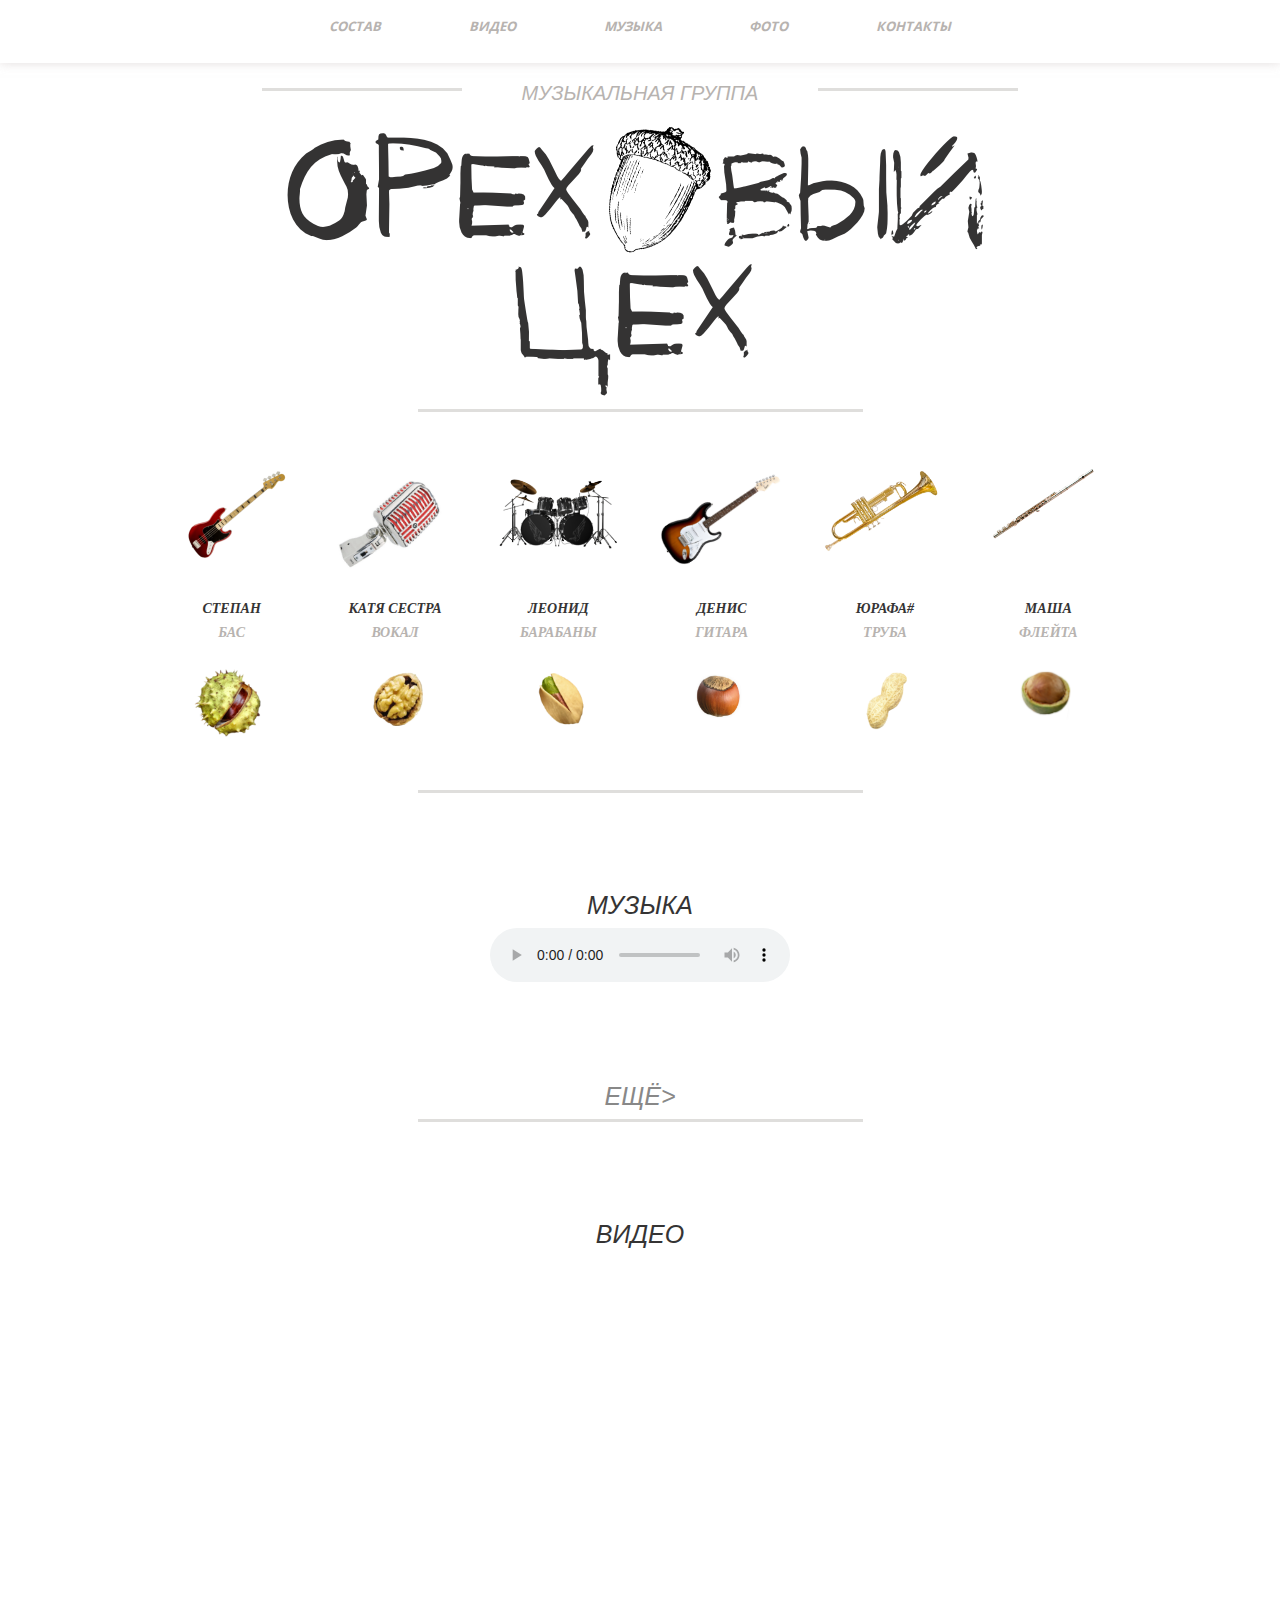
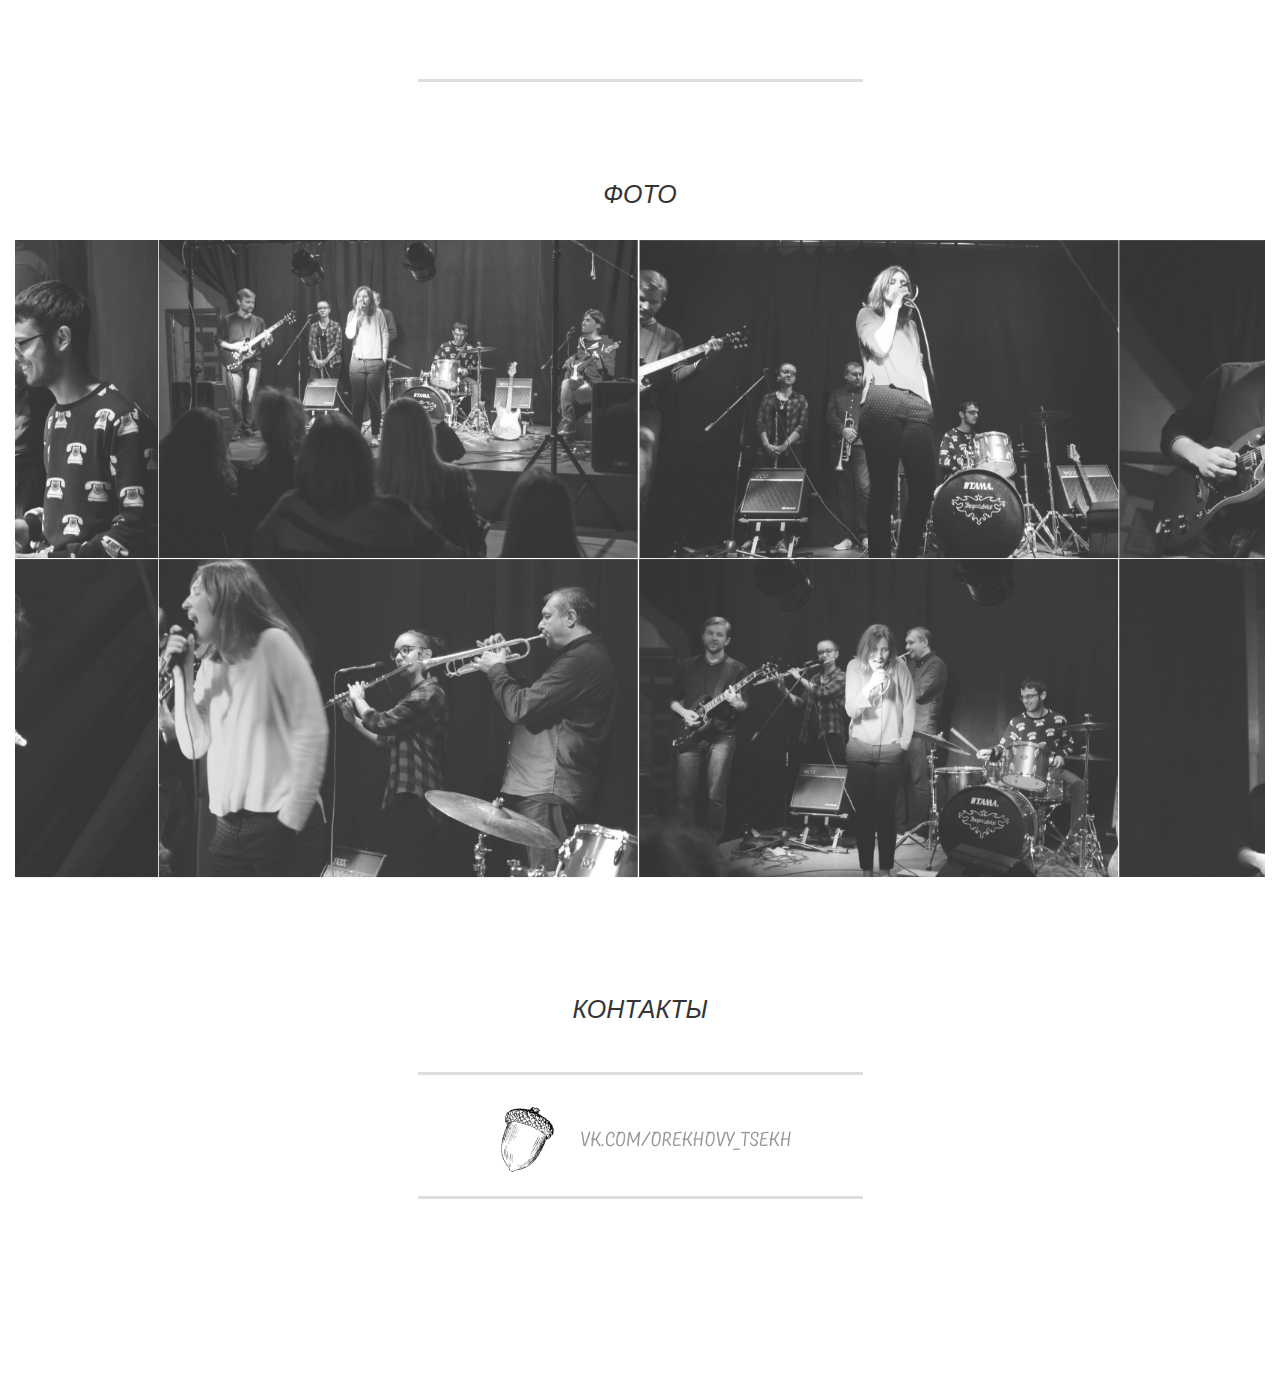
==== index.html @ 38ca6be2 "commit nut" ====
<!DOCTYPE html>
<html lang="en">
<head>
	<meta charset="UTF-8">
	<title>arts</title>
	<meta name="viewport" content="width=device-width, initial-scale=1">
	<link rel="stylesheet" href="bootstrap/css/bootstrap.min.css">
	<link rel="stylesheet" href="bootstrap/css/bootstrap-theme.min.css">
	<link rel="stylesheet" href="style/fonts.css">
	<script src="https://ajax.googleapis.com/ajax/libs/jquery/2.2.0/jquery.min.js"></script>
	<script src="bootstrap/js/bootstrap.min.js"></script>
	<link rel="stylesheet" href="bootstrap/css/bootstrap.min.css">
	<link rel="stylesheet" href="bootstrap/css/bootstrap-theme.min.css">
	<link rel="stylesheet" href="style/style.css">
	<link rel="stylesheet" href="style/fonts.css">
	<link rel="stylesheet" href="css/media.css" />
</head>
<body>



	<header>
<!-- <video autoplay loop muted class="bgvideo" id="bgvideo">
   <source src="video.mp4" type="video/mp4"></source>
  </video> -->
<!-- <div class="fullscreen-bg">
    <div class="overlay">
        <h1>Простой пример<br>фонового видео на сайте</h1>
    </div>
    <video loop muted autoplay poster="video/plane.jpg" class="fullscreen-bg__video">
        <source src="video.mp4" type="video/mp4">
        <source src="video/plane.webm" type="video/webm">
    </video>
</div> -->
		<div class="header_container">
			<div class="wrapper">
				<div class="container">
					<div class="row">
						<div class="fluid">
							<div class="col-sm-12 col-xs-12">
								<div class="menu clearfix">
									<ul class="menu-nav">
										<li>
											<a href="#">СОСТАВ</a>
										</li>
										<li>
											<a href="#">ВИДЕО</a>
										</li>
										<li>
											<a href="#">МУЗЫКА</a>
										</li>
										<li>
											<a href="#">ФОТО</a>
										</li>
										<li>
											<a href="#">КОНТАКТЫ</a>
										</li>
										<!-- 	<video class="fullscreen-bg__video" autoplay loop>
   <source src="video.mp4" type="video/mp4">
   <source src="video/video1.webm" type="video/webm">
   <source src="video/video3.ogv" type="video/ogg"/>
		</video> -->
									</ul>
								</div>
							</div>
						</div>
					</div>
				</div>
			</div>

				<!-- 	<video class="fullscreen-bg__video" autoplay loop>
   <source src="video.mp4" type="video/mp4">
   <source src="video/video1.webm" type="video/webm">
   <source src="video/video3.ogv" type="video/ogg"/>
		</video> -->
		</div>
	<!-- 	<video class="fullscreen-bg__video" autoplay loop>
   <source src="video.mp4" type="video/mp4">
   <source src="video/video1.webm" type="video/webm">
   <source src="video/video3.ogv" type="video/ogg"/>
		</video> -->
	</header>
	<div class="container-info">
		<div class="container">
			<div class="row">
				<div class="col-lg-4 col-md-4 col-sm-4  col-xs-4">
					<div class="container-line-left">		
					</div>
				</div>
				<div class="col-lg-4 col-md-4 col-sm-4  col-xs-4">
					<div class="col-music_grup">
						<p>МУЗЫКАЛЬНАЯ ГРУППА</p>
					</div>
				</div>
				<div class="col-lg-4 col-md-4 col-sm-4  col-xs-4">
					<div class="container-line-right ">		
					</div>
				</div>
			</div>
			<div class="row">
				<div class="col-lg-12 col-md-12 col-sm-12  col-xs-12">
					<div class="site-name">
						<img src="image/logo.png" alt="Картинка не найдена">
					</div>
				</div>
				<div class="col-lg-12 col-md-12 col-sm-12  col-xs-12">
					<div class="col-line">			
					</div>
				</div>

			</div>
		</div>
	</div>
	<div class="container_musical_instruments">
		<div class="container">
			<div class="row">
				<div class="col-sm-2 col-xs-6">
					<div class="nature">
						<img src="image/electric-guitar.png" alt="Картинка не найдена">
					</div>
					<p class="info name">СТЕПАН 
					</p>
					<p class="info">БАС </p>
					<div class="nature-img">
						<img src="image/chestnut.png" alt="Картинка не найдена">
					</div>
				</div>
				<div class="col-sm-2 col-xs-6">
					<div class="nature">
						<img src="image/microphone.png" alt="Картинка не найдена">
					</div>
					<p class="info name">КАТЯ СЕСТРА
					</p>
					<p class="info">ВОКАЛ </p>
					<div class="nature-img">
						<img src="image/nut.png" alt="Картинка не найдена">
					</div>
				</div>
				<div class="col-sm-2 col-xs-6">
					<div class="nature">
						<img src="image/leonid.png" alt="Картинка не найдена">
					</div>
					<p class="info name">ЛЕОНИД
					</p>
					<p class="info">БАРАБАНЫ</p>
					<div class="nature-img">
						<img src="image/pistachios.png" alt="Картинка не найдена">
					</div>
				</div>
				<div class="col-sm-2 col-xs-6">
					<div class="nature">
						<img src="image/guitar.png" alt="Картинка не найдена">
					</div>
					<p class="info name">ДЕНИС
					</p>
					<p class="info">ГИТАРА</p>
				<div class="nature-img">
						<img src="image/acorn.png" alt="Картинка не найдена">
					</div>
				</div>
				<div class="col-sm-2 col-xs-6">
					<div class="nature">
						<img src="image/trumbet.png" alt="Картинка не найдена">
					</div>
					<p class="info name">ЮРАФА#
					</p>
					<p class="info">ТРУБА</p>
					<div class="nature-img">
						<img src="image/peanut.png" alt="Картинка не найдена">
					</div>
				</div>
				<div class="col-sm-2 col-xs-6">
					<div class="nature">
						<img src="image/flute.png" alt="Картинка не найдена">
					</div>
					<p class="info name">МАША
					</p>
					<p class="info">ФЛЕЙТА</p>
					<div class="nature-img">
						<img src="image/coconut.png" alt="Картинка не найдена">
					</div>
				</div>
				<div class="col-sm-12 col-xs-12">
					<div class="col-line">			
					</div>
				</div>
			</div>
		</div>
	</div>
	<div class="container-music">
		<div class="container">
			<div class="row">
				<div class="col-sm-12 col-xs-12">
					<p class="name-blok">МУЗЫКА</p>
					<div class="container-audio">
					<audio  src="Песенка.mp3" controls></audio>
					</div>
					<p class="name-blok"> <a  href=""> ЕЩЁ></a>
					</p>
					<div class="col-line">			
					</div>					
				</div>
			</div>
			<div class="row">
				<div class="col-sm-12 col-xs-12">
					<p class="name-blok">ВИДЕО</p>
				</div>
				<div class="col-sm-12 col-xs-12">
					<div class="video">
						<iframe width="490" height="320" src=http://www.youtube.com/embed/DkaUsBwe0fo
						frameborder="0" allowfullscreen></iframe>
					</div>			
					<div class="col-line">					
					</div>
				</div>
			</div>
		</div>
	</div>	
	<div class="container-foto">
		<div class="col-sm-12 col-xs-12">
			<p class="name-blok">ФОТО</p>
		</div>
		<div class="col-sm-12 col-xs-12">
			<div class="foto">	
			</div>
		</div>
	</div>
	<footer>
		<div class="container">
			<div class="row">
				<div class="col-sm-12 col-xs-12">
					<p class="name-blok contact">КОНТАКТЫ</p>
					<div class="col-line">			
					</div>
					<div class="orex-footer">
						<a href="#">
							<img src="image/footer.png" alt="Картинка не найдена">
						</a>
					</div>
					<div class="col-line last">		
					</div>
				</div>
			</div>
		</div>
	</footer>	
</body>
</html>
---- style/fonts.css ----
@font-face {
  font-family: 'OpenSansLight';
  src: url('../fonts/OpenSansLight/OpenSansLight.eot');
  src: local('☺'), url('../fonts/OpenSansLight/OpenSansLight.woff') format('woff'), url('../fonts/OpenSansLight/OpenSansLight.ttf') format('truetype'), url('../fonts/OpenSansLight/OpenSansLight.svg') format('svg');
  font-weight: normal;
  font-style: normal;
}
@font-face {
  font-family: 'OpenSansBold';
  src: url('../fonts/OpenSansBold/OpenSansBold.eot');
  src: local('☺'), url('../fonts/OpenSansBold/OpenSansBold.woff') format('woff'), url('../fonts/OpenSansBold/OpenSansBold.ttf') format('truetype'), url('../fonts/OpenSansBold/OpenSansBold.svg') format('svg');
  font-weight: normal;
  font-style: normal;
}
@font-face {
  font-family: 'Open_Sans';
  src: url('../fonts/Open_Sans/Open_Sans.eot');
  src: local('☺'), url('../fonts/Open_Sans/Open_Sans.woff') format('woff'), url('../fonts/Open_Sans/Open_Sans.ttf') format('truetype'), url('../fonts/Open_Sans/Open_Sans.svg') format('svg');
  font-weight: normal;
  font-style: normal;
}
---- style/style.css ----
*{
margin: 0;
padding: 0;
border: 0;
font-size: 100%;
font: inherit;
vertical-align: baseline;
-moz-box-sizing:border-box;
-webkit-box-sizing:border-box;
box-sizing:border-box;
}
/* HTML5 display-role reset for older browsers */
article, aside, details, figcaption, figure,
footer, header, hgroup, menu, nav, section {
display: block;
}
/*body {
line-height: 1;
overflow-x: hidden;
}*/
ol, ul {
list-style: none;
}
blockquote, q {
quotes: none;
}
blockquote:before, blockquote:after,
q:before, q:after {
content: '';
content: none;
}
table {
border-collapse: collapse;
border-spacing: 0;
}
.clearfix:before,
.clearfix:after {
content:"";
display:table;
}
.clearfix:after {
clear:both;
}
html {
width: 100%;
height: 100%
}
body{
min-height: 100%;
line-height: 1;
overflow-x: hidden;
}
.container{
width: 100%;
max-width: 980px;
margin: 0 auto;
}
.header-container{
background-position: center;
padding: 15px 0;
text-align: center;

}
.header_container{
box-shadow: 0 0 10px rgba(204, 196, 196, 0.57);
padding: 10px;
}

.wrapper{
width: 100%;
margin: 0 auto;
}
header{
background-repeat:no-repeat;
background-position: center;
margin: 0 auto;
text-align: center;
}

.menu {
float: none;
text-align: center;
}
.menu li {
float: none;
display: inline-block;
}
.menu-main{
margin-bottom: 10px;
}
.menu>ul>li>a{
padding: 10px 42px;
font-family: 'OpenSansBold';
font-size: 13px;
color: #b7b3b0;
display: inline-block;
text-transform: uppercase;
font-weight: bold; 
text-decoration: none; 
font-style: italic;
}
.menu-hover>li>a{
padding: 10px;
float: left;
width: 170px;
height: 37px;
border-bottom:2px solid #222222;
text-align: left;
margin-left: 20px;

}
a{
color: #888888;
}
.menu-hover {
width: 170px;
display: none; 
position: absolute;
z-index: 9999;
background: #000000;
}
.menu>ul>li>a:hover{
color: green;
text-decoration: none;
}
ul.menu-nav > li:hover > ul.menu-hover {
display: block;
}
.menu-hover>li>ul>li>a {
float: none;
color: #b7b3b0;
font-size: 24px;
text-decoration: none;
padding: 10px 40px;
display: inline-block;
border: 1px solid #000;
font-style: italic;
}
.menu-main p{
font-size: 23px;
font-family: 'OpenSansBold';
color: #ffffff;
margin-left: 40px;
 margin-left: 55px;
padding-top: 5px;
}
.container-line-left, .container-line-right {
margin-top: 25px;
width: 200px;
height: 3px;
text-align: center;
background-color: rgba(183, 179, 176, 0.44);
}
.container-line-right {
float: left;
}
.container-line-left{
float: right;
}
.col-music_grup{
margin-top: 20px;
margin-bottom: 20px;
text-align: center;
    color: #b7b3b0;
    font-size: 20px;
    font-style: italic;
}
.site-name{
margin: 0 auto;
text-align: center;
}

.nature{
margin-top: 50px;
height: 120px;
 margin-bottom: 20px;
 text-align: center;
}
.nature-img{
width: 80px;
height: 80px;
    margin: 0 auto;
text-align: center;
margin-bottom: 50px;
 margin-top: 20px;
}
.nature-img img, .nature img {
max-width: 100%;
}
.video{
text-align: center;
margin: 0 auto;
margin-top: 50px;
margin-bottom: 50px;
}
.site-name img{
max-width: 100%;
}
.info, .name{
text-align: center;
font-size: 14px;
font-family: 'OpenSansLight';
color: #b7b3b0;
    font-weight: bold;
    font-style: italic;
}
.info{
color: #b7b3b0;
}
.name{
color: #353434;
}

.col-line{
width: 445px;
height: 3px;
text-align: center;
margin: 0 auto;
    background-color: rgba(183, 179, 176, 0.44);
}
.name-blok{
margin-top: 100px;
text-align: center;
font-size: 25px;
color: #353434;
font-style: italic;
}
.foto {
height: 660px;
background: url(../image/foto.png);
background-repeat:no-repeat;
background-position: center;
margin-top: 20px;
}
.contact{
margin-bottom: 50px;
}
.orex-footer{
margin: 0 auto;
text-align: center;
}
.orex-footer img{
	max-width: 100%;
}
.last{
margin-bottom: 200px;
}
.container-audio{
margin: 0 auto;
text-align: center;
}

body {
  /*background: url('video.png');*/
  /*background-size: cover;*/
}

.bgvideo {
  position: fixed;
  right: 0;
  bottom: 0;
  min-width: 100%;
  min-height: 100%;
  width: auto;
  height: auto;
  z-index: -9999;
}
---- style/fonts.css ----
@font-face {
  font-family: 'OpenSansLight';
  src: url('../fonts/OpenSansLight/OpenSansLight.eot');
  src: local('☺'), url('../fonts/OpenSansLight/OpenSansLight.woff') format('woff'), url('../fonts/OpenSansLight/OpenSansLight.ttf') format('truetype'), url('../fonts/OpenSansLight/OpenSansLight.svg') format('svg');
  font-weight: normal;
  font-style: normal;
}
@font-face {
  font-family: 'OpenSansBold';
  src: url('../fonts/OpenSansBold/OpenSansBold.eot');
  src: local('☺'), url('../fonts/OpenSansBold/OpenSansBold.woff') format('woff'), url('../fonts/OpenSansBold/OpenSansBold.ttf') format('truetype'), url('../fonts/OpenSansBold/OpenSansBold.svg') format('svg');
  font-weight: normal;
  font-style: normal;
}
@font-face {
  font-family: 'Open_Sans';
  src: url('../fonts/Open_Sans/Open_Sans.eot');
  src: local('☺'), url('../fonts/Open_Sans/Open_Sans.woff') format('woff'), url('../fonts/Open_Sans/Open_Sans.ttf') format('truetype'), url('../fonts/Open_Sans/Open_Sans.svg') format('svg');
  font-weight: normal;
  font-style: normal;
}
---- css/media.css ----
@media (max-width: 1024px) and (min-width: 640px) {
}
@media (max-width: 990px) {
.menu>ul>li>a{
	padding: 10px 30px;
	}
	.menu {
    margin-left: 70px;
    margin-right: 70px;
}
}
@media (max-width: 768px) {
	.nature{
		width: 200px;
		margin: 0 auto;
		    text-align: center;
		    margin-bottom: 50px;
	}
	.menu>ul>li>a{
	padding: 10px 19px;
	}
		.menu {
    margin-left: 0;
    margin-right: 0;
}
@media (max-width: 780px) {
.container-line-left, .container-line-right{
	width: 130px;
	}
}
@media (max-width: 640px) {
 
  .video{
      position: relative;
      padding-bottom: 56.25%;
      padding-top: 30px;
      height: 0;
      overflow: hidden;
  }
  .video iframe {
      position: absolute;
      top: 0;
      left: 0;
      width: 100%;
      height: 100%;
  }
}
@media (max-width: 560px) {
.container-line-left, .container-line-right{
	width: 70px;
	}
	}
	@media (max-width: 480px) {
.container-line-left, .container-line-right{
	display: none;
	}
	.col-line{
		width: 250px;
	}
	.name-blok{
		margin-top: 50px;
	}
	}
	@media (max-width: 360px) {
		.nature{
			width: 150px;
			    height: 95px;
			}
		}
		}
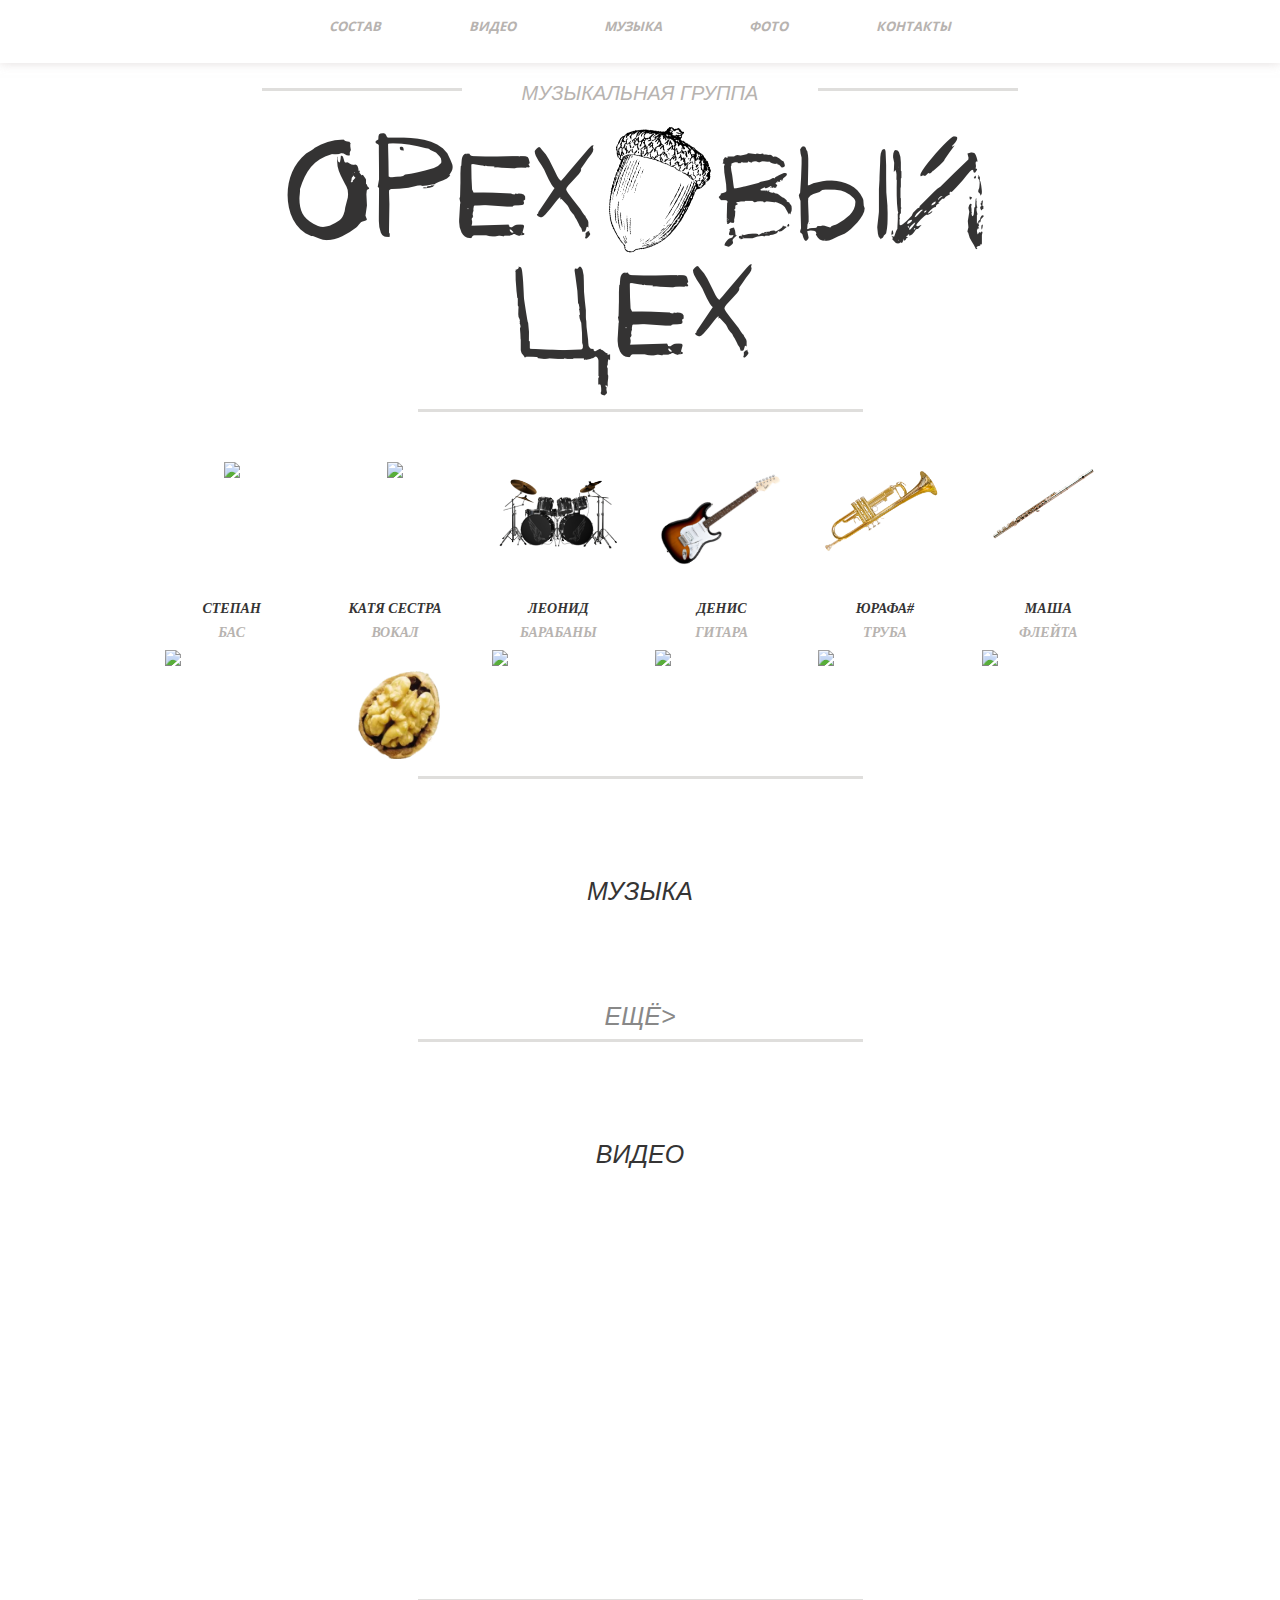
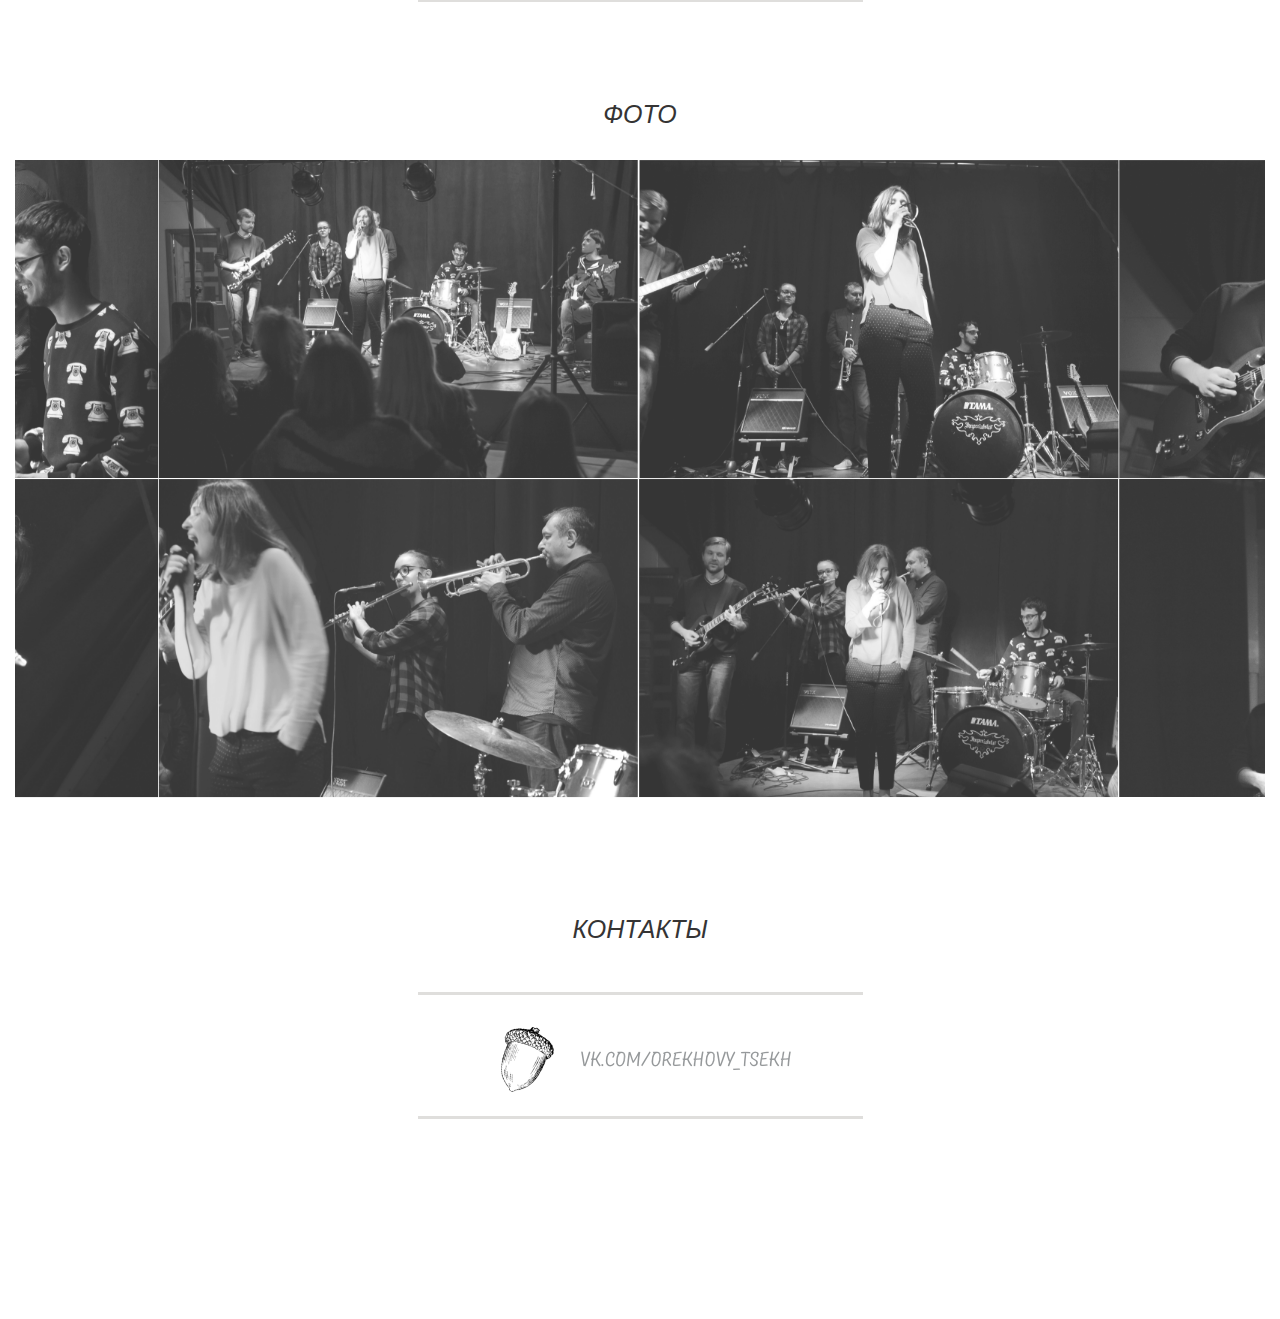
==== commit e2180975: "last" ====
--- a/index.html
+++ b/index.html
@@ -16,28 +16,14 @@
 	<link rel="stylesheet" href="css/media.css" />
 </head>
 <body>
+	<header>
 
-
-
-	<header>
-<!-- <video autoplay loop muted class="bgvideo" id="bgvideo">
-   <source src="video.mp4" type="video/mp4"></source>
-  </video> -->
-<!-- <div class="fullscreen-bg">
-    <div class="overlay">
-        <h1>Простой пример<br>фонового видео на сайте</h1>
-    </div>
-    <video loop muted autoplay poster="video/plane.jpg" class="fullscreen-bg__video">
-        <source src="video.mp4" type="video/mp4">
-        <source src="video/plane.webm" type="video/webm">
-    </video>
-</div> -->
 		<div class="header_container">
 			<div class="wrapper">
 				<div class="container">
 					<div class="row">
 						<div class="fluid">
-							<div class="col-sm-12 col-xs-12">
+							<div class="col-sm-12 col-xs-10">
 								<div class="menu clearfix">
 									<ul class="menu-nav">
 										<li>
@@ -55,11 +41,6 @@
 										<li>
 											<a href="#">КОНТАКТЫ</a>
 										</li>
-										<!-- 	<video class="fullscreen-bg__video" autoplay loop>
-   <source src="video.mp4" type="video/mp4">
-   <source src="video/video1.webm" type="video/webm">
-   <source src="video/video3.ogv" type="video/ogg"/>
-		</video> -->
 									</ul>
 								</div>
 							</div>
@@ -67,18 +48,7 @@
 					</div>
 				</div>
 			</div>
-
-				<!-- 	<video class="fullscreen-bg__video" autoplay loop>
-   <source src="video.mp4" type="video/mp4">
-   <source src="video/video1.webm" type="video/webm">
-   <source src="video/video3.ogv" type="video/ogg"/>
-		</video> -->
-		</div>
-	<!-- 	<video class="fullscreen-bg__video" autoplay loop>
-   <source src="video.mp4" type="video/mp4">
-   <source src="video/video1.webm" type="video/webm">
-   <source src="video/video3.ogv" type="video/ogg"/>
-		</video> -->
+		</div>
 	</header>
 	<div class="container-info">
 		<div class="container">
@@ -100,7 +70,7 @@
 			<div class="row">
 				<div class="col-lg-12 col-md-12 col-sm-12  col-xs-12">
 					<div class="site-name">
-						<img src="image/logo.png" alt="Картинка не найдена">
+						<img src="image/logo.png">
 					</div>
 				</div>
 				<div class="col-lg-12 col-md-12 col-sm-12  col-xs-12">
@@ -116,68 +86,68 @@
 			<div class="row">
 				<div class="col-sm-2 col-xs-6">
 					<div class="nature">
-						<img src="image/electric-guitar.png" alt="Картинка не найдена">
+						<img src="image/mus1.png">
 					</div>
 					<p class="info name">СТЕПАН 
 					</p>
 					<p class="info">БАС </p>
-					<div class="nature-img">
-						<img src="image/chestnut.png" alt="Картинка не найдена">
-					</div>
-				</div>
-				<div class="col-sm-2 col-xs-6">
-					<div class="nature">
-						<img src="image/microphone.png" alt="Картинка не найдена">
+					<div class="nature2">
+						<img src="image/orex.png">
+					</div>
+				</div>
+				<div class="col-sm-2 col-xs-6">
+					<div class="nature">
+						<img src="image/kate-sister.png">
 					</div>
 					<p class="info name">КАТЯ СЕСТРА
 					</p>
 					<p class="info">ВОКАЛ </p>
-					<div class="nature-img">
-						<img src="image/nut.png" alt="Картинка не найдена">
-					</div>
-				</div>
-				<div class="col-sm-2 col-xs-6">
-					<div class="nature">
-						<img src="image/leonid.png" alt="Картинка не найдена">
+					<div class="nature2">
+						<img src="image/nut.png">
+					</div>
+				</div>
+				<div class="col-sm-2 col-xs-6">
+					<div class="nature">
+						<img src="image/leonid.png">
 					</div>
 					<p class="info name">ЛЕОНИД
 					</p>
 					<p class="info">БАРАБАНЫ</p>
-					<div class="nature-img">
-						<img src="image/pistachios.png" alt="Картинка не найдена">
-					</div>
-				</div>
-				<div class="col-sm-2 col-xs-6">
-					<div class="nature">
-						<img src="image/guitar.png" alt="Картинка не найдена">
+					<div class="nature2">
+						<img src="image/orex1.png">
+					</div>
+				</div>
+				<div class="col-sm-2 col-xs-6">
+					<div class="nature">
+						<img src="image/guitar.png">
 					</div>
 					<p class="info name">ДЕНИС
 					</p>
 					<p class="info">ГИТАРА</p>
-				<div class="nature-img">
-						<img src="image/acorn.png" alt="Картинка не найдена">
-					</div>
-				</div>
-				<div class="col-sm-2 col-xs-6">
-					<div class="nature">
-						<img src="image/trumbet.png" alt="Картинка не найдена">
+					<div class="nature2">
+						<img src="image/nut2.png">
+					</div>
+				</div>
+				<div class="col-sm-2 col-xs-6">
+					<div class="nature">
+						<img src="image/trumbet.png">
 					</div>
 					<p class="info name">ЮРАФА#
 					</p>
 					<p class="info">ТРУБА</p>
-					<div class="nature-img">
-						<img src="image/peanut.png" alt="Картинка не найдена">
-					</div>
-				</div>
-				<div class="col-sm-2 col-xs-6">
-					<div class="nature">
-						<img src="image/flute.png" alt="Картинка не найдена">
+					<div class="nature2">
+						<img src="image/nut3.png">
+					</div>
+				</div>
+				<div class="col-sm-2 col-xs-6">
+					<div class="nature">
+						<img src="image/flute.png">
 					</div>
 					<p class="info name">МАША
 					</p>
 					<p class="info">ФЛЕЙТА</p>
-					<div class="nature-img">
-						<img src="image/coconut.png" alt="Картинка не найдена">
+					<div class="nature2">
+						<img src="image/nut4.png">
 					</div>
 				</div>
 				<div class="col-sm-12 col-xs-12">
@@ -192,9 +162,6 @@
 			<div class="row">
 				<div class="col-sm-12 col-xs-12">
 					<p class="name-blok">МУЗЫКА</p>
-					<div class="container-audio">
-					<audio  src="Песенка.mp3" controls></audio>
-					</div>
 					<p class="name-blok"> <a  href=""> ЕЩЁ></a>
 					</p>
 					<div class="col-line">			
@@ -234,7 +201,7 @@
 					</div>
 					<div class="orex-footer">
 						<a href="#">
-							<img src="image/footer.png" alt="Картинка не найдена">
+							<img src="image/footer.png">
 						</a>
 					</div>
 					<div class="col-line last">		
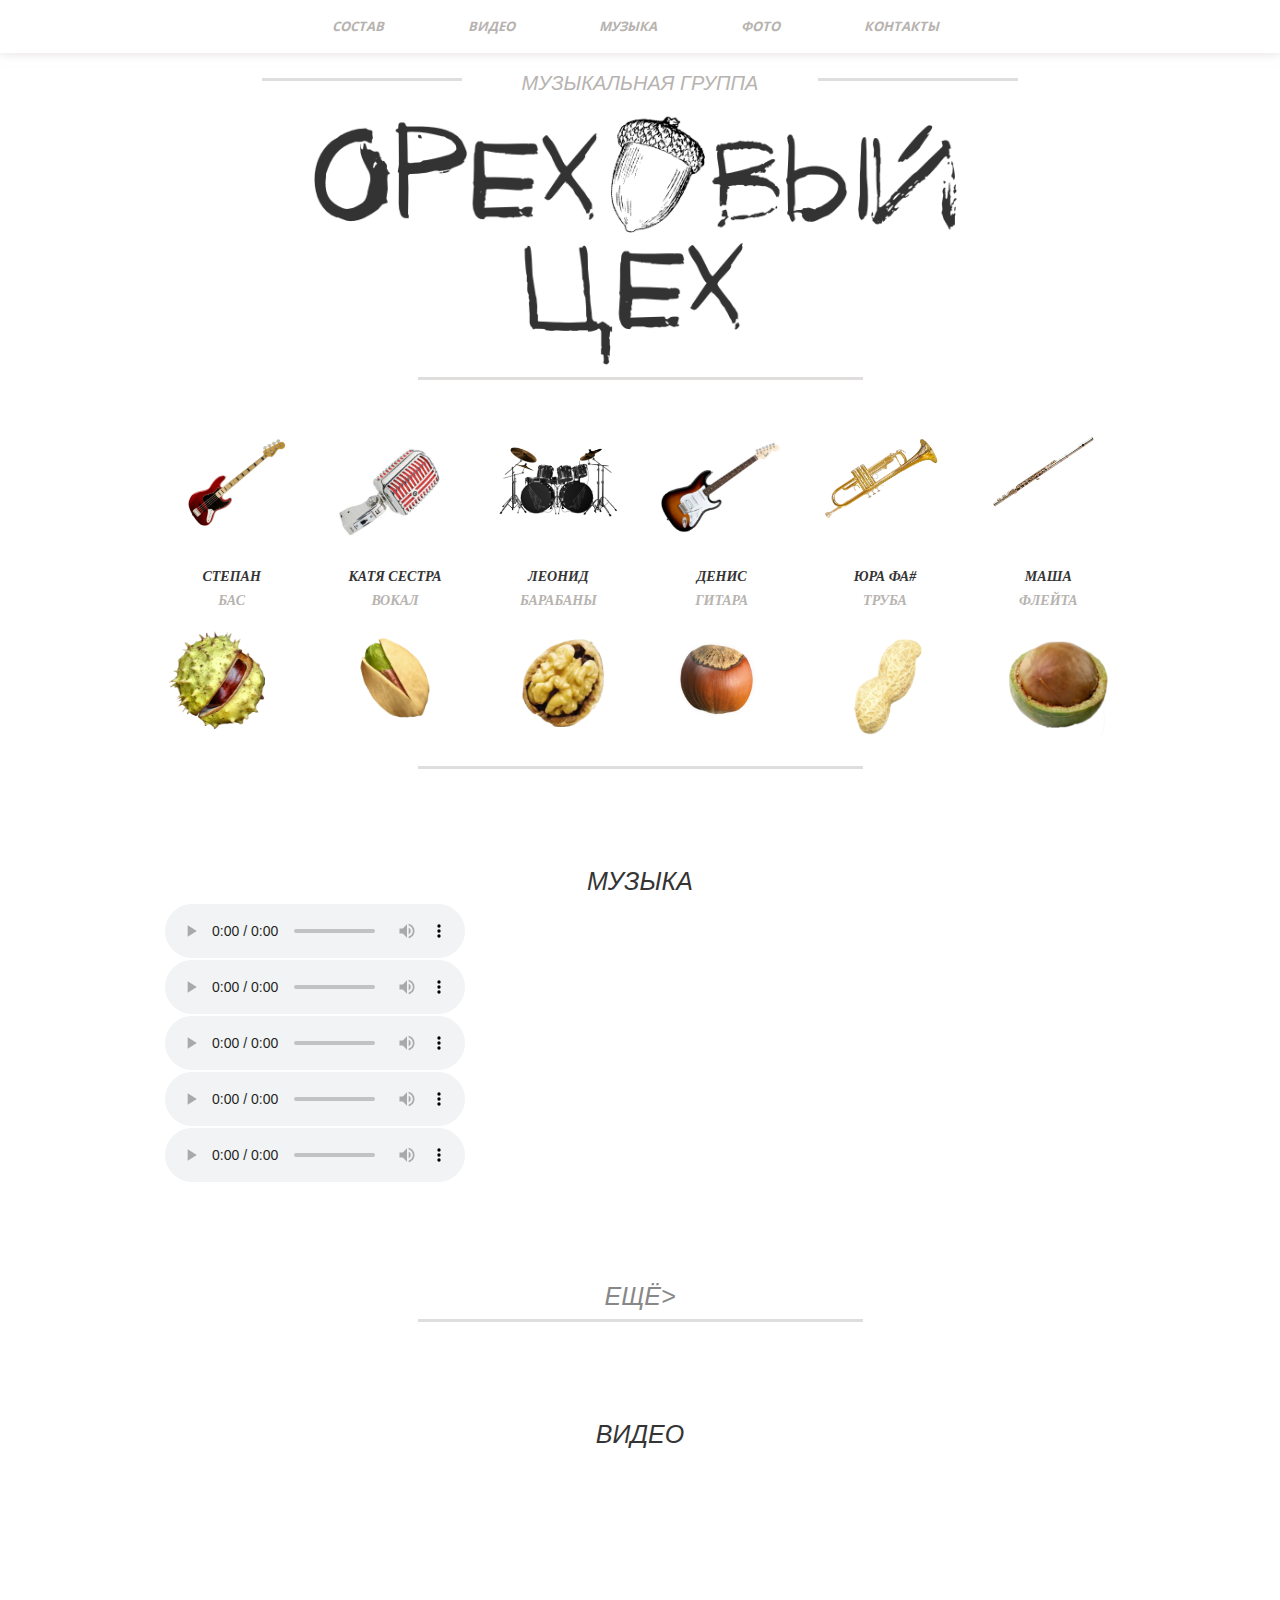
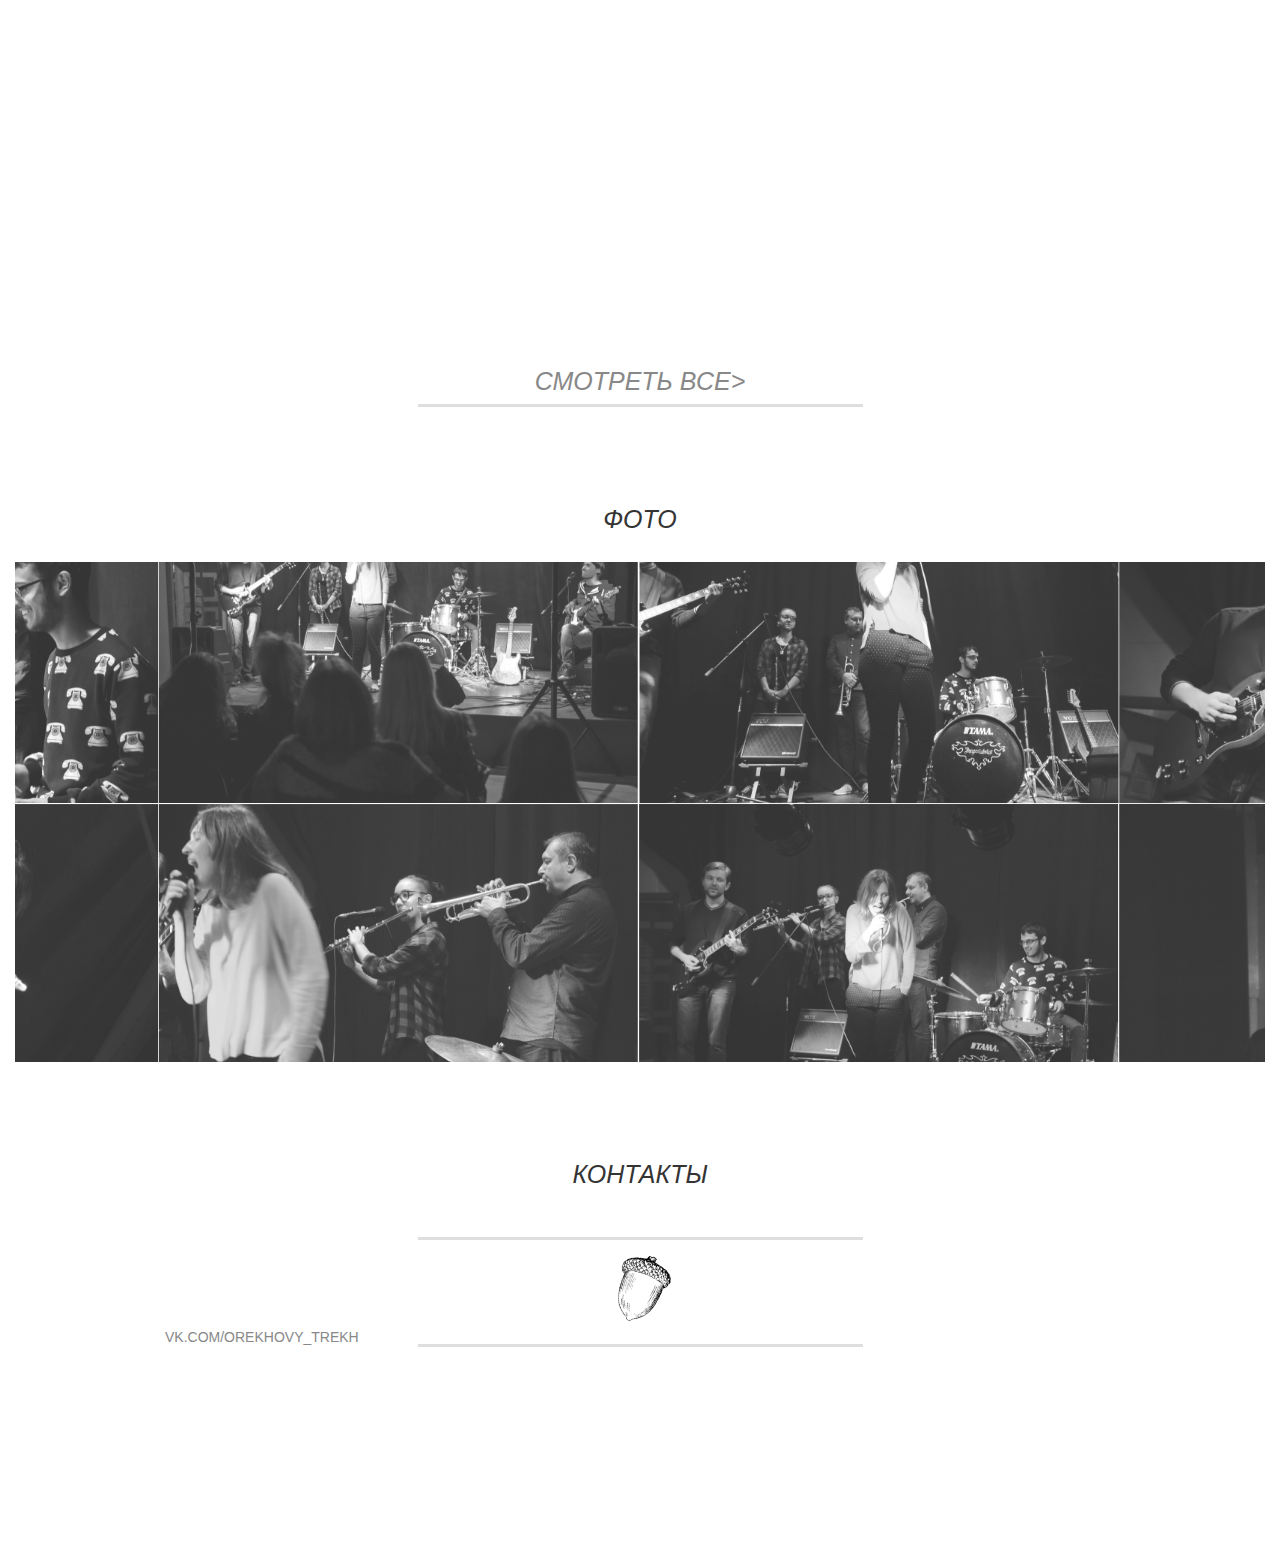
==== commit 3b599225: "last" ====
--- a/index.html
+++ b/index.html
@@ -1,45 +1,56 @@
 <!DOCTYPE html>
-<html lang="en">
+<!--[if lt IE 7]>      <html class="no-js lt-ie9 lt-ie8 lt-ie7" lang=""> <![endif]-->
+<!--[if IE 7]>         <html class="no-js lt-ie9 lt-ie8" lang=""> <![endif]-->
+<!--[if IE 8]>         <html class="no-js lt-ie9" lang=""> <![endif]-->
+<!--[if gt IE 8]><!--> <html class="no-js" lang=""> <!--<![endif]-->
 <head>
 	<meta charset="UTF-8">
 	<title>arts</title>
 	<meta name="viewport" content="width=device-width, initial-scale=1">
 	<link rel="stylesheet" href="bootstrap/css/bootstrap.min.css">
 	<link rel="stylesheet" href="bootstrap/css/bootstrap-theme.min.css">
-	<link rel="stylesheet" href="style/fonts.css">
-	<script src="https://ajax.googleapis.com/ajax/libs/jquery/2.2.0/jquery.min.js"></script>
-	<script src="bootstrap/js/bootstrap.min.js"></script>
 	<link rel="stylesheet" href="bootstrap/css/bootstrap.min.css">
 	<link rel="stylesheet" href="bootstrap/css/bootstrap-theme.min.css">
 	<link rel="stylesheet" href="style/style.css">
 	<link rel="stylesheet" href="style/fonts.css">
 	<link rel="stylesheet" href="css/media.css" />
+	<script src="https://ajax.googleapis.com/ajax/libs/jquery/2.2.0/jquery.min.js"></script>
+	<script src="bootstrap/js/bootstrap.min.js"></script>
 </head>
 <body>
+	<script>
+		$(document).ready(function(){
+			$(".menu").on("click","a", function (event) {
+				event.preventDefault();
+				var id  = $(this).attr('href'),
+				top = $(id).offset().top;
+				$('body,html').animate({scrollTop: top}, 1500);
+			});
+		});
+	</script>
 	<header>
-
 		<div class="header_container">
 			<div class="wrapper">
 				<div class="container">
 					<div class="row">
 						<div class="fluid">
-							<div class="col-sm-12 col-xs-10">
+							<div class="col-sm-12 col-xs-12">
 								<div class="menu clearfix">
 									<ul class="menu-nav">
 										<li>
-											<a href="#">СОСТАВ</a>
-										</li>
-										<li>
-											<a href="#">ВИДЕО</a>
-										</li>
-										<li>
-											<a href="#">МУЗЫКА</a>
-										</li>
-										<li>
-											<a href="#">ФОТО</a>
-										</li>
-										<li>
-											<a href="#">КОНТАКТЫ</a>
+											<a href="#composition">СОСТАВ</a>
+										</li>
+										<li>
+											<a href="#video">ВИДЕО</a>
+										</li>
+										<li>
+											<a href="#music">МУЗЫКА</a>
+										</li>
+										<li>
+											<a href="#foto">ФОТО</a>
+										</li>
+										<li>
+											<a href="#contacts">КОНТАКТЫ</a>
 										</li>
 									</ul>
 								</div>
@@ -70,120 +81,136 @@
 			<div class="row">
 				<div class="col-lg-12 col-md-12 col-sm-12  col-xs-12">
 					<div class="site-name">
-						<img src="image/logo.png">
+						<img src="image/logo.png" alt="Картинка не найдена">
 					</div>
 				</div>
 				<div class="col-lg-12 col-md-12 col-sm-12  col-xs-12">
 					<div class="col-line">			
 					</div>
 				</div>
+			</div>
+		</div>
+	</div>
+	<div  id="composition" class="container_musical_instruments">
+		<div class="container">
+			<div class="row">
+				<div class="col-sm-2 col-xs-6">
+					<div class="nature">
+						<img src="image/electric-guitar.png" alt="Картинка не найдена">
+					</div>
+					<p class="info name">СТЕПАН 
+					</p>
+					<p class="info">БАС </p>
+					<div class="nature-img">
+						<img src="image/chestnut.png" alt="Картинка не найдена">
+					</div>
+				</div>
+				<div class="col-sm-2 col-xs-6">
+					<div class="nature">
+						<img src="image/microphone.png" alt="Картинка не найдена">
+					</div>
+					<p class="info name">КАТЯ СЕСТРА
+					</p>
+					<p class="info">ВОКАЛ </p>
+					<div class="nature-img">
+						<img src="image/pistachios.png" alt="Картинка не найдена">
+					</div>
+				</div>
+				<div class="col-sm-2 col-xs-6">
+					<div class="nature">
+						<img src="image/leonid.png" alt="Картинка не найдена">
+					</div>
+					<p class="info name">ЛЕОНИД
+					</p>
+					<p class="info">БАРАБАНЫ</p>
+					<div class="nature-img">
+						<img src="image/nut.png" alt="Картинка не найдена">
+					</div>
+				</div>
+				<div class="col-sm-2 col-xs-6">
+					<div class="nature">
+						<img src="image/guitar.png" alt="Картинка не найдена">
+					</div>
+					<p class="info name">ДЕНИС
+					</p>
+					<p class="info">ГИТАРА</p>
+					<div class="nature-img">
+						<img src="image/acorn.png" alt="Картинка не найдена">
+					</div>
+				</div>
+				<div class="col-sm-2 col-xs-6">
+					<div class="nature">
+						<img src="image/trumbet.png" alt="Картинка не найдена">
+					</div>
+					<p class="info name">ЮРА ФА#
+					</p>
+					<p class="info">ТРУБА</p>
+					<div class="nature-img">
+						<img src="image/peanut.png" alt="Картинка не найдена">
+					</div>
+				</div>
+				<div class="col-sm-2 col-xs-6">
+					<div class="nature">
+						<img src="image/flute.png" alt="Картинка не найдена">
+					</div>
+					<p class="info name">МАША
+					</p>
+					<p class="info">ФЛЕЙТА</p>
+					<div class="nature-img">
+						<img src="image/coconut.png" alt="Картинка не найдена">
+					</div>
+				</div>
+				<div class="col-sm-12 col-xs-12">
+					<div class="col-line">			
+					</div>
+				</div>
+			</div>
+		</div>
+	</div>
+	<div id="music" class="container-music">
+		<div class="container">
+			<div class="row">
+				<div class="col-sm-12 col-xs-12">
+					<p class="name-blok">МУЗЫКА</p>
+					<div class="container-audio">
+						<audio  src="Песенка.mp3" controls></audio>
+					</div>
+					<div class="container-audio">
+						<audio  src="Песенка.mp3" controls></audio>
+					</div>
+					<div class="container-audio">
+						<audio  src="Песенка.mp3" controls></audio>
+					</div>
+					<div class="container-audio">
+						<audio  src="Песенка.mp3" controls></audio>
+					</div>
+					<div class="container-audio">
+						<audio  src="Песенка.mp3" controls></audio>
+					</div>
+					<p class="name-blok"> <a  href=""> ЕЩЁ></a>
+					</p>
+					<div class="col-line">			
+					</div>					
+				</div>
+			</div>
+			<div  id="video" class="row">
+				<div class="col-sm-12 col-xs-12">
+					<p class="name-blok">ВИДЕО</p>
+				</div>
+				<div class="col-sm-12 col-xs-12">
+					<div class="video">
+						<iframe src="https://vk.com/video_ext.php?oid=-155662815&id=456239027&hash=1de70567e9e9640a" width="640" height="360" frameborder="0" allowfullscreen></iframe>
 
-			</div>
-		</div>
-	</div>
-	<div class="container_musical_instruments">
-		<div class="container">
-			<div class="row">
-				<div class="col-sm-2 col-xs-6">
-					<div class="nature">
-						<img src="image/mus1.png">
-					</div>
-					<p class="info name">СТЕПАН 
-					</p>
-					<p class="info">БАС </p>
-					<div class="nature2">
-						<img src="image/orex.png">
-					</div>
-				</div>
-				<div class="col-sm-2 col-xs-6">
-					<div class="nature">
-						<img src="image/kate-sister.png">
-					</div>
-					<p class="info name">КАТЯ СЕСТРА
-					</p>
-					<p class="info">ВОКАЛ </p>
-					<div class="nature2">
-						<img src="image/nut.png">
-					</div>
-				</div>
-				<div class="col-sm-2 col-xs-6">
-					<div class="nature">
-						<img src="image/leonid.png">
-					</div>
-					<p class="info name">ЛЕОНИД
-					</p>
-					<p class="info">БАРАБАНЫ</p>
-					<div class="nature2">
-						<img src="image/orex1.png">
-					</div>
-				</div>
-				<div class="col-sm-2 col-xs-6">
-					<div class="nature">
-						<img src="image/guitar.png">
-					</div>
-					<p class="info name">ДЕНИС
-					</p>
-					<p class="info">ГИТАРА</p>
-					<div class="nature2">
-						<img src="image/nut2.png">
-					</div>
-				</div>
-				<div class="col-sm-2 col-xs-6">
-					<div class="nature">
-						<img src="image/trumbet.png">
-					</div>
-					<p class="info name">ЮРАФА#
-					</p>
-					<p class="info">ТРУБА</p>
-					<div class="nature2">
-						<img src="image/nut3.png">
-					</div>
-				</div>
-				<div class="col-sm-2 col-xs-6">
-					<div class="nature">
-						<img src="image/flute.png">
-					</div>
-					<p class="info name">МАША
-					</p>
-					<p class="info">ФЛЕЙТА</p>
-					<div class="nature2">
-						<img src="image/nut4.png">
-					</div>
-				</div>
-				<div class="col-sm-12 col-xs-12">
-					<div class="col-line">			
-					</div>
-				</div>
-			</div>
-		</div>
-	</div>
-	<div class="container-music">
-		<div class="container">
-			<div class="row">
-				<div class="col-sm-12 col-xs-12">
-					<p class="name-blok">МУЗЫКА</p>
-					<p class="name-blok"> <a  href=""> ЕЩЁ></a>
-					</p>
-					<div class="col-line">			
-					</div>					
-				</div>
-			</div>
-			<div class="row">
-				<div class="col-sm-12 col-xs-12">
-					<p class="name-blok">ВИДЕО</p>
-				</div>
-				<div class="col-sm-12 col-xs-12">
-					<div class="video">
-						<iframe width="490" height="320" src=http://www.youtube.com/embed/DkaUsBwe0fo
-						frameborder="0" allowfullscreen></iframe>
-					</div>			
+					</div>	
+					<p class="name-blok"> <a  href="https://vk.com/videos-155662815">СМОТРЕТЬ ВСЕ></a>
+					</p>		
 					<div class="col-line">					
 					</div>
 				</div>
 			</div>
 		</div>
 	</div>	
-	<div class="container-foto">
+	<div id="foto" class="container-foto">
 		<div class="col-sm-12 col-xs-12">
 			<p class="name-blok">ФОТО</p>
 		</div>
@@ -195,19 +222,28 @@
 	<footer>
 		<div class="container">
 			<div class="row">
-				<div class="col-sm-12 col-xs-12">
+				<div id="contacts" class="col-sm-12 col-xs-12">
 					<p class="name-blok contact">КОНТАКТЫ</p>
 					<div class="col-line">			
 					</div>
-					<div class="orex-footer">
-						<a href="#">
-							<img src="image/footer.png">
-						</a>
-					</div>
-					<div class="col-line last">		
-					</div>
-				</div>
-			</div>
+					<div class="own-footer clearfix">
+						<div class="orex-footer">
+							<img src="image/nut-footer.png" alt="Картинка не найдена">
+						</div>
+						<div class="grupp-name">
+							<a href="https://vk.com/videos-155662815">
+								VK.COM/OREKHOVY_TREKH
+							</a>
+						</div>
+					</div>
+				</div>
+			</div>
+		</div>
+		<div class="row">
+			<div class="col-sm-12">
+				<div class="col-line last">	
+				</div>
+			</div>	
 		</div>
 	</footer>	
 </body>
--- a/style/style.css
+++ b/style/style.css
@@ -76,17 +76,17 @@
 margin: 0 auto;
 text-align: center;
 }
-
-.menu {
-float: none;
-text-align: center;
-}
-.menu li {
-float: none;
-display: inline-block;
+.menu{
+margin-left: 125px;
+margin-right: 125px;
 }
 .menu-main{
+
 margin-bottom: 10px;
+}
+.menu>ul>li{
+float: left;
+position: relative;
 }
 .menu>ul>li>a{
 padding: 10px 42px;
@@ -174,9 +174,8 @@
 margin-top: 50px;
 height: 120px;
  margin-bottom: 20px;
- text-align: center;
-}
-.nature-img{
+}
+.nature2{
 width: 80px;
 height: 80px;
     margin: 0 auto;
@@ -184,8 +183,11 @@
 margin-bottom: 50px;
  margin-top: 20px;
 }
-.nature-img img, .nature img {
+.nature2 img, .nature img {
 max-width: 100%;
+}
+.site-name{
+width: 700px;
 }
 .video{
 text-align: center;
@@ -226,7 +228,7 @@
 font-style: italic;
 }
 .foto {
-height: 660px;
+height: 500px;
 background: url(../image/foto.png);
 background-repeat:no-repeat;
 background-position: center;
@@ -235,33 +237,11 @@
 .contact{
 margin-bottom: 50px;
 }
+
 .orex-footer{
 margin: 0 auto;
 text-align: center;
-}
-.orex-footer img{
-	max-width: 100%;
 }
 .last{
 margin-bottom: 200px;
 }
-.container-audio{
-margin: 0 auto;
-text-align: center;
-}
-
-body {
-  /*background: url('video.png');*/
-  /*background-size: cover;*/
-}
-
-.bgvideo {
-  position: fixed;
-  right: 0;
-  bottom: 0;
-  min-width: 100%;
-  min-height: 100%;
-  width: auto;
-  height: auto;
-  z-index: -9999;
-}